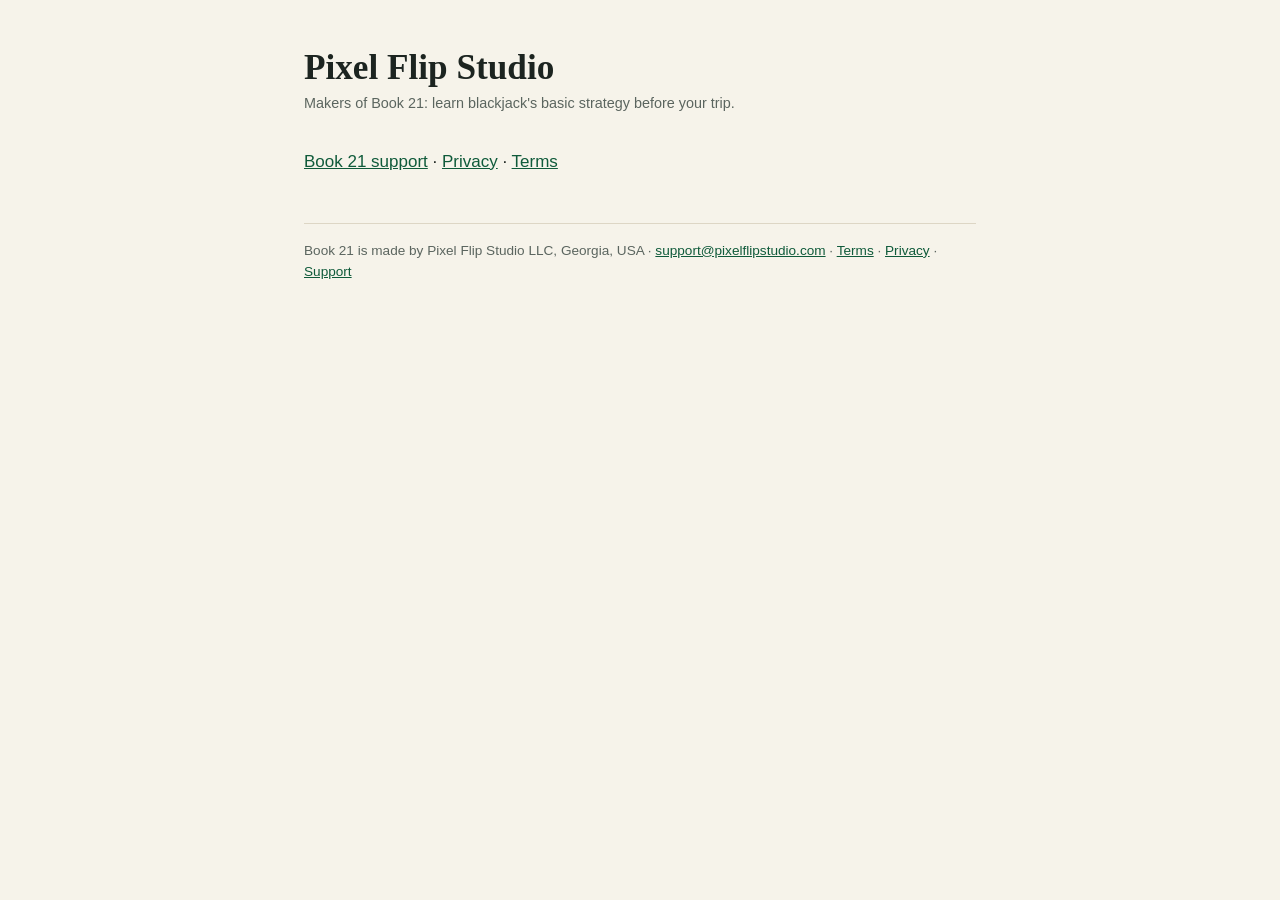
==== index.html @ 46ba9849 "The Book 21 site: privacy, terms, support and app-ads.txt (D-124) Built from book21 site/ at 987dd98" ====
<!doctype html>
<html lang="en">
  <head>
    <meta charset="utf-8" />
    <meta name="viewport" content="width=device-width, initial-scale=1, viewport-fit=cover" />
    <title>Pixel Flip Studio · Book 21</title>
    <link rel="stylesheet" href="/style.css" />
  </head>
  <body>
    <main>
      <h1>Pixel Flip Studio</h1>
      <p class="meta">Makers of Book 21: learn blackjack's basic strategy before your trip.</p>
      <p>
        <a href="/book21/support/">Book 21 support</a> · <a href="/book21/privacy/">Privacy</a> ·
        <a href="/book21/terms/">Terms</a>
      </p>
      <footer>
        Book 21 is made by Pixel Flip Studio LLC, Georgia, USA ·
        <a href="mailto:support@pixelflipstudio.com">support@pixelflipstudio.com</a> ·
        <a href="/book21/terms/">Terms</a> · <a href="/book21/privacy/">Privacy</a> ·
        <a href="/book21/support/">Support</a>
      </footer>
    </main>
  </body>
</html>
---- style.css ----
:root {
  --bg: #f6f3ea;
  --fg: #1c2420;
  --muted: #5b655f;
  --line: #ddd6c5;
  --accent: #0f5a3a;
  color-scheme: light;
}
@media (prefers-color-scheme: dark) {
  :root {
    --bg: #08130e;
    --fg: #e4ebe6;
    --muted: #9aa8a0;
    --line: #1f3329;
    --accent: #7fc9a2;
    color-scheme: dark;
  }
}
body {
  margin: 0;
  background: var(--bg);
  color: var(--fg);
  font:
    17px/1.6 -apple-system,
    BlinkMacSystemFont,
    'Segoe UI',
    Roboto,
    sans-serif;
}
main {
  max-width: 42rem;
  margin: 0 auto;
  padding: 48px max(20px, env(safe-area-inset-left)) 64px;
}
h1 {
  font-family: Georgia, 'Times New Roman', serif;
  font-size: 2.2rem;
  line-height: 1.15;
  margin: 0 0 4px;
  text-wrap: balance;
}
h2 {
  font-size: 1.1rem;
  margin: 32px 0 6px;
}
p,
li {
  margin: 0 0 12px;
}
.meta {
  color: var(--muted);
  font-size: 0.9rem;
  margin-bottom: 32px;
}
a {
  color: var(--accent);
}
footer {
  margin-top: 48px;
  padding-top: 16px;
  border-top: 1px solid var(--line);
  color: var(--muted);
  font-size: 0.85rem;
}
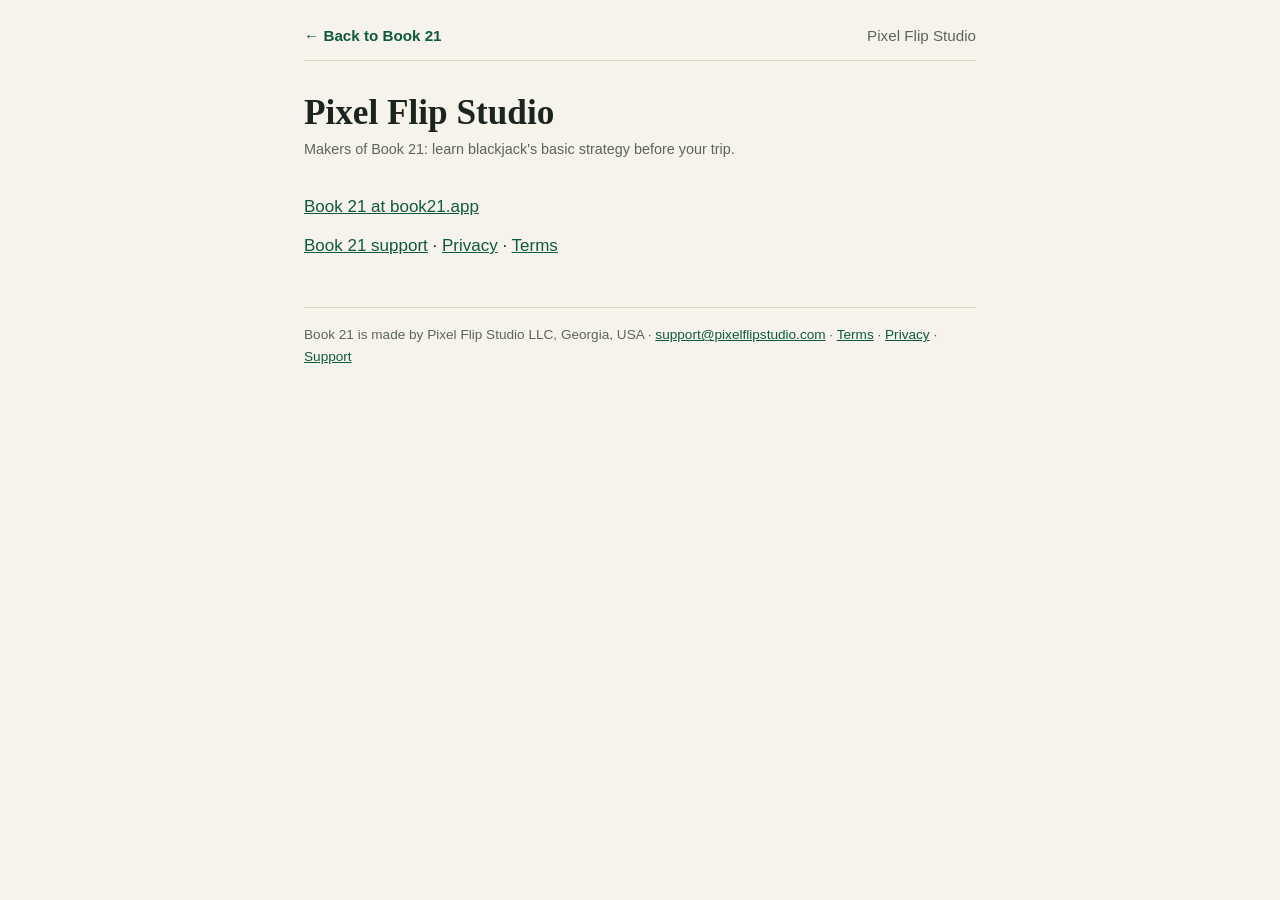
==== commit c7aea4a3: "Terms version 1, back links to Book 21, website counts in the privacy policy" ====
--- a/index.html
+++ b/index.html
@@ -8,8 +8,12 @@
   </head>
   <body>
     <main>
+      <nav class="top">
+        <a href="https://book21.app/">&larr; Back to Book 21</a><a href="/">Pixel Flip Studio</a>
+      </nav>
       <h1>Pixel Flip Studio</h1>
       <p class="meta">Makers of Book 21: learn blackjack's basic strategy before your trip.</p>
+      <p><a href="https://book21.app/">Book 21 at book21.app</a></p>
       <p>
         <a href="/book21/support/">Book 21 support</a> · <a href="/book21/privacy/">Privacy</a> ·
         <a href="/book21/terms/">Terms</a>
--- a/style.css
+++ b/style.css
@@ -62,3 +62,21 @@
   color: var(--muted);
   font-size: 0.85rem;
 }
+.top {
+  display: flex;
+  justify-content: space-between;
+  gap: 16px;
+  flex-wrap: wrap;
+  margin: -24px 0 32px;
+  padding-bottom: 12px;
+  border-bottom: 1px solid var(--line);
+  font-size: 0.95rem;
+}
+.top a {
+  text-decoration: none;
+  font-weight: 600;
+}
+.top a:last-child {
+  color: var(--muted);
+  font-weight: 400;
+}
